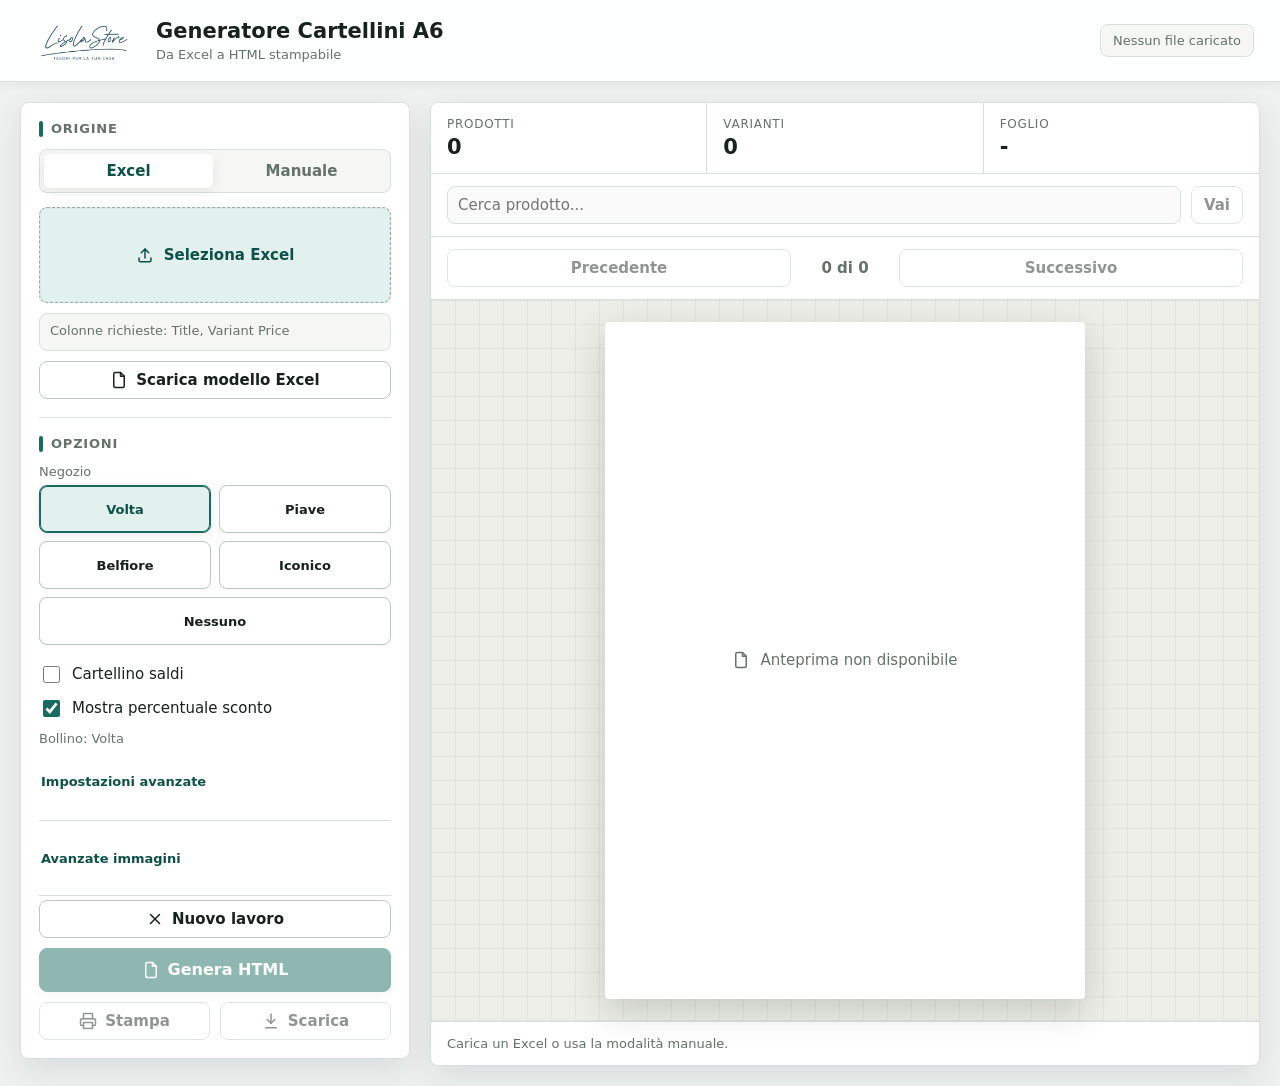
==== webapp/index.html @ 7784a55b "Add files via upload" ====
<!doctype html>
<html lang="it">
<head>
  <meta charset="utf-8">
  <meta name="viewport" content="width=device-width, initial-scale=1">
  <title>Generatore Cartellini A6</title>
  <link rel="stylesheet" href="styles.css">
  <script defer src="vendor/xlsx.full.min.js"></script>
  <script defer src="app.js"></script>
</head>
<body>
  <svg aria-hidden="true" class="icon-sprite">
    <symbol id="icon-file" viewBox="0 0 24 24">
      <path d="M14 2H7a2 2 0 0 0-2 2v16a2 2 0 0 0 2 2h10a2 2 0 0 0 2-2V7z"></path>
      <path d="M14 2v5h5"></path>
    </symbol>
    <symbol id="icon-upload" viewBox="0 0 24 24">
      <path d="M12 16V4"></path>
      <path d="m7 9 5-5 5 5"></path>
      <path d="M20 16v3a2 2 0 0 1-2 2H6a2 2 0 0 1-2-2v-3"></path>
    </symbol>
    <symbol id="icon-printer" viewBox="0 0 24 24">
      <path d="M6 9V2h12v7"></path>
      <path d="M6 18H4a2 2 0 0 1-2-2v-5a2 2 0 0 1 2-2h16a2 2 0 0 1 2 2v5a2 2 0 0 1-2 2h-2"></path>
      <path d="M6 14h12v8H6z"></path>
    </symbol>
    <symbol id="icon-download" viewBox="0 0 24 24">
      <path d="M12 3v12"></path>
      <path d="m7 10 5 5 5-5"></path>
      <path d="M5 21h14"></path>
    </symbol>
    <symbol id="icon-image" viewBox="0 0 24 24">
      <rect x="3" y="3" width="18" height="18" rx="2"></rect>
      <circle cx="8.5" cy="8.5" r="1.5"></circle>
      <path d="m21 15-5-5L5 21"></path>
    </symbol>
    <symbol id="icon-x" viewBox="0 0 24 24">
      <path d="M18 6 6 18"></path>
      <path d="m6 6 12 12"></path>
    </symbol>
    <symbol id="icon-plus" viewBox="0 0 24 24">
      <path d="M12 5v14"></path>
      <path d="M5 12h14"></path>
    </symbol>
    <symbol id="icon-trash" viewBox="0 0 24 24">
      <path d="M3 6h18"></path>
      <path d="M8 6V4h8v2"></path>
      <path d="M19 6l-1 15H6L5 6"></path>
      <path d="M10 11v6"></path>
      <path d="M14 11v6"></path>
    </symbol>
  </svg>

  <header class="app-header">
    <div class="brand">
      <img class="brand-image" src="../assets/images/logo_lisolastore.png" alt="" onerror="this.hidden=true">
      <div>
        <h1>Generatore Cartellini A6</h1>
        <p>Da Excel a HTML stampabile</p>
      </div>
    </div>
    <div class="header-status" id="headerStatus">Nessun file caricato</div>
  </header>

  <main class="workspace">
    <section class="controls-panel" aria-label="Controlli generatore">
      <div class="control-section">
        <h2>Origine</h2>
        <div class="mode-switch" role="group" aria-label="Origine dati">
          <button class="mode-button is-active" id="sourceExcelBtn" type="button">Excel</button>
          <button class="mode-button" id="sourceManualBtn" type="button">Manuale</button>
        </div>

        <div class="mode-panel" id="excelSection">
          <label class="dropzone" id="dropzone">
            <input id="excelInput" type="file" accept=".xlsx,.xls" hidden>
            <svg class="icon"><use href="#icon-upload"></use></svg>
            <span>Seleziona Excel</span>
          </label>
          <div class="file-meta" id="fileMeta">Colonne richieste: Title, Variant Price</div>
          <button class="button secondary full" id="templateBtn" type="button">
            <svg class="icon"><use href="#icon-file"></use></svg>
            <span>Scarica modello Excel</span>
          </button>
        </div>

        <div class="mode-panel is-hidden" id="manualSection">
          <div class="manual-products" id="manualProducts" aria-label="Cartellini manuali"></div>
          <button class="button secondary full" id="addManualProduct" type="button">
            <svg class="icon"><use href="#icon-plus"></use></svg>
            <span>Aggiungi cartellino</span>
          </button>
        </div>
      </div>

      <div class="control-section">
        <h2>Opzioni</h2>
        <label class="field">
          <span>Negozio</span>
          <div class="store-picker" id="storePicker" role="group" aria-label="Negozio">
            <button class="store-button" type="button" data-store="volta">Volta</button>
            <button class="store-button" type="button" data-store="piave">Piave</button>
            <button class="store-button" type="button" data-store="belfiore">Belfiore</button>
            <button class="store-button" type="button" data-store="iconico">Iconico</button>
            <button class="store-button" type="button" data-store="none">Nessuno</button>
          </div>
          <select id="storeSelect" class="hidden-select" aria-hidden="true" tabindex="-1">
            <option value="volta">Volta</option>
            <option value="piave">Piave</option>
            <option value="belfiore">Belfiore</option>
            <option value="iconico">Iconico</option>
            <option value="none">Nessuno</option>
          </select>
        </label>
        <label class="check-row">
          <input id="saleMode" type="checkbox">
          <span>Cartellino saldi</span>
        </label>
        <div class="sale-banner">SALDI ATTIVI</div>
        <label class="check-row">
          <input id="discountPercent" type="checkbox" checked>
          <span>Mostra percentuale sconto</span>
        </label>
        <div class="logo-name" id="storeBadgeName">Bollino automatico</div>
        <details class="advanced-details">
          <summary>Impostazioni avanzate</summary>
          <label class="field">
            <span>Ordine varianti</span>
            <select id="orderSelect">
              <option value="desc">Decrescente</option>
              <option value="asc">Crescente</option>
            </select>
          </label>
          <label class="check-row">
            <input id="logoOnly" type="checkbox">
            <span>Modalita solo loghi</span>
          </label>
        </details>
      </div>

      <details class="control-section advanced-details">
        <summary>Avanzate immagini</summary>
        <label class="field">
          <span>Logo sinistra</span>
          <select id="leftLogoPreset"></select>
        </label>
        <div class="logo-row">
          <input id="leftLogoInput" type="file" accept="image/*" hidden>
          <button class="button secondary" id="leftLogoBtn" type="button">
            <svg class="icon"><use href="#icon-image"></use></svg>
            <span>Carica logo</span>
          </button>
          <button class="icon-button" id="clearLeftLogo" type="button" aria-label="Rimuovi logo sinistra">
            <svg class="icon"><use href="#icon-x"></use></svg>
          </button>
        </div>
        <div class="logo-name" id="leftLogoName">Non selezionato</div>

        <label class="field field-spaced">
          <span>Bollino destra</span>
          <select id="rightLogoPreset"></select>
        </label>
        <div class="logo-row">
          <input id="rightLogoInput" type="file" accept="image/*" hidden>
          <button class="button secondary" id="rightLogoBtn" type="button">
            <svg class="icon"><use href="#icon-image"></use></svg>
            <span>Carica bollino</span>
          </button>
          <button class="icon-button" id="clearRightLogo" type="button" aria-label="Rimuovi logo destra">
            <svg class="icon"><use href="#icon-x"></use></svg>
          </button>
        </div>
        <div class="logo-name" id="rightLogoName">Non selezionato</div>
      </details>

      <div class="actions">
        <button class="button secondary full" id="resetBtn" type="button">
          <svg class="icon"><use href="#icon-x"></use></svg>
          <span>Nuovo lavoro</span>
        </button>
        <button class="button primary full" id="generateBtn" type="button" disabled>
          <svg class="icon"><use href="#icon-file"></use></svg>
          <span>Genera HTML</span>
        </button>
        <div class="action-grid">
          <button class="button secondary" id="printBtn" type="button" disabled>
            <svg class="icon"><use href="#icon-printer"></use></svg>
            <span>Stampa</span>
          </button>
          <button class="button secondary" id="downloadBtn" type="button" disabled>
            <svg class="icon"><use href="#icon-download"></use></svg>
            <span>Scarica</span>
          </button>
        </div>
      </div>
    </section>

    <section class="preview-panel" aria-label="Anteprima cartellino">
      <div class="summary-bar">
        <div>
          <span class="metric-label">Prodotti</span>
          <strong id="productsCount">0</strong>
        </div>
        <div>
          <span class="metric-label">Varianti</span>
          <strong id="variantsCount">0</strong>
        </div>
        <div>
          <span class="metric-label">Foglio</span>
          <strong id="sheetName">-</strong>
        </div>
      </div>

      <div class="preview-search" aria-label="Cerca prodotto in anteprima">
        <input id="previewSearch" type="text" autocomplete="off" placeholder="Cerca prodotto...">
        <button class="button secondary" id="previewSearchBtn" type="button">Vai</button>
      </div>

      <div class="preview-nav" aria-label="Navigazione anteprima">
        <button class="button secondary" id="previewPrev" type="button" disabled>Precedente</button>
        <span class="preview-counter" id="previewCounter">0 di 0</span>
        <button class="button secondary" id="previewNext" type="button" disabled>Successivo</button>
      </div>

      <div class="preview-stage">
        <iframe id="previewFrame" title="Anteprima primo cartellino"></iframe>
        <div class="empty-preview" id="emptyPreview">
          <svg class="icon"><use href="#icon-file"></use></svg>
          <span>Anteprima non disponibile</span>
        </div>
      </div>

      <div class="status-line" id="statusLine">Carica un Excel o usa la modalità manuale.</div>
    </section>
  </main>
</body>
</html>
---- webapp/styles.css ----
:root {
  color-scheme: light;
  --bg: #eef1f0;
  --surface: #ffffff;
  --surface-soft: #f6f7f5;
  --border: #d9dfdc;
  --border-strong: #bdc8c3;
  --text: #17211d;
  --muted: #65716b;
  --accent: #176b60;
  --accent-strong: #0d5148;
  --accent-soft: #e2f1ed;
  --accent-line: #94c4ba;
  --danger: #c0354b;
  --danger-strong: #98253a;
  --danger-soft: #fff0f3;
  --warning: #9f4a20;
  --shadow: 0 12px 32px rgba(23, 33, 29, .09);
  --shadow-soft: 0 4px 14px rgba(23, 33, 29, .07);
}

* {
  box-sizing: border-box;
}

html,
body {
  margin: 0;
  min-height: 100%;
}

body {
  background: var(--bg);
  color: var(--text);
  font-family: Inter, "Segoe UI", system-ui, -apple-system, BlinkMacSystemFont, sans-serif;
  font-size: 15px;
}

button,
input,
select {
  font: inherit;
}

.icon-sprite {
  display: none;
}

.icon {
  width: 18px;
  height: 18px;
  flex: 0 0 auto;
  fill: none;
  stroke: currentColor;
  stroke-width: 2;
  stroke-linecap: round;
  stroke-linejoin: round;
}

.app-header {
  position: sticky;
  top: 0;
  z-index: 20;
  display: flex;
  align-items: center;
  justify-content: space-between;
  gap: 20px;
  min-height: 82px;
  padding: 14px 26px;
  border-bottom: 1px solid var(--border);
  background: rgba(255, 255, 255, .94);
  backdrop-filter: blur(10px);
  box-shadow: 0 2px 10px rgba(23, 33, 29, .05);
}

.brand {
  display: flex;
  align-items: center;
  gap: 14px;
  min-width: 0;
}

.brand-image {
  width: 116px;
  height: 48px;
  object-fit: contain;
  flex: 0 0 auto;
}

.brand h1 {
  margin: 0;
  font-size: 21px;
  line-height: 1.15;
  font-weight: 800;
}

.brand p {
  margin: 3px 0 0;
  color: var(--muted);
  font-size: 13px;
}

.header-status {
  min-height: 32px;
  max-width: 420px;
  padding: 8px 12px;
  border: 1px solid var(--border);
  border-radius: 8px;
  background: var(--surface-soft);
  color: var(--muted);
  font-size: 13px;
  overflow: hidden;
  text-overflow: ellipsis;
  white-space: nowrap;
}

.workspace {
  display: grid;
  grid-template-columns: minmax(320px, 390px) minmax(0, 1fr);
  gap: 20px;
  max-width: 1460px;
  margin: 0 auto;
  padding: 20px;
}

.controls-panel,
.preview-panel {
  background: var(--surface);
  border: 1px solid var(--border);
  border-radius: 8px;
  box-shadow: var(--shadow);
}

.controls-panel {
  padding: 18px;
  align-self: start;
  position: sticky;
  top: 102px;
}

.preview-panel {
  min-width: 0;
  overflow: hidden;
}

.control-section {
  padding-bottom: 18px;
  margin-bottom: 18px;
  border-bottom: 1px solid var(--border);
}

.control-section:last-of-type {
  margin-bottom: 0;
}

.control-section h2 {
  display: flex;
  align-items: center;
  gap: 8px;
  margin: 0 0 12px;
  font-size: 13px;
  line-height: 1.2;
  text-transform: uppercase;
  letter-spacing: .06em;
  color: var(--muted);
}

.control-section h2::before {
  content: "";
  width: 4px;
  height: 16px;
  border-radius: 2px;
  background: var(--accent);
}

.advanced-details {
  margin-top: 12px;
}

.control-section.advanced-details {
  padding-bottom: 16px;
}

.advanced-details summary {
  min-height: 40px;
  display: flex;
  align-items: center;
  color: var(--accent-strong);
  cursor: pointer;
  font-size: 13px;
  font-weight: 800;
  list-style-position: inside;
  padding: 0 2px;
}

.advanced-details[open] summary {
  margin-bottom: 10px;
}

.mode-switch {
  display: grid;
  grid-template-columns: 1fr 1fr;
  gap: 4px;
  min-height: 44px;
  margin-bottom: 14px;
  padding: 4px;
  border: 1px solid var(--border);
  border-radius: 8px;
  background: var(--surface-soft);
}

.mode-button {
  border: 0;
  border-radius: 6px;
  background: transparent;
  color: var(--muted);
  cursor: pointer;
  font-weight: 800;
}

.mode-button.is-active {
  background: #fff;
  color: var(--accent-strong);
  box-shadow: var(--shadow-soft);
}

.mode-panel.is-hidden {
  display: none;
}

.dropzone {
  display: flex;
  align-items: center;
  justify-content: center;
  gap: 10px;
  min-height: 96px;
  width: 100%;
  border: 1px dashed #95aaa1;
  border-radius: 8px;
  background: var(--accent-soft);
  color: var(--accent-strong);
  cursor: pointer;
  font-weight: 700;
  box-shadow: inset 0 0 0 1px rgba(23, 107, 96, .06);
}

.dropzone.is-dragover {
  border-color: var(--accent);
  background: #dceee8;
}

.file-meta,
.logo-name,
.status-line {
  color: var(--muted);
  font-size: 13px;
  line-height: 1.35;
}

.file-meta {
  min-height: 38px;
  margin: 10px 0;
  overflow-wrap: anywhere;
  padding: 8px 10px;
  border: 1px solid var(--border);
  border-radius: 8px;
  background: var(--surface-soft);
}

.field {
  display: grid;
  gap: 6px;
  margin-bottom: 12px;
  color: var(--muted);
  font-size: 13px;
}

.field-spaced {
  margin-top: 14px;
}

select,
.field input,
.manual-field input {
  width: 100%;
  min-height: 38px;
  border: 1px solid var(--border-strong);
  border-radius: 8px;
  background: #fff;
  color: var(--text);
  padding: 7px 10px;
}

.field input::placeholder,
.manual-field input::placeholder {
  color: #9aa39d;
}

.hidden-select {
  display: none;
}

.store-picker {
  display: grid;
  grid-template-columns: repeat(2, minmax(0, 1fr));
  gap: 8px;
}

.store-button {
  min-height: 48px;
  border: 1px solid var(--border-strong);
  border-radius: 8px;
  background: #fff;
  color: var(--text);
  cursor: pointer;
  font-weight: 800;
  box-shadow: 0 1px 0 rgba(23, 33, 29, .04);
}

.store-button.is-active {
  border-color: var(--accent);
  background: var(--accent-soft);
  color: var(--accent-strong);
  box-shadow: inset 0 0 0 1px var(--accent), var(--shadow-soft);
}

body.sale-active .store-button.is-active {
  border-color: var(--danger);
  background: var(--danger-soft);
  color: var(--danger-strong);
  box-shadow: inset 0 0 0 1px var(--danger), var(--shadow-soft);
}

.store-button[data-store="none"] {
  grid-column: 1 / -1;
}

.manual-products {
  display: grid;
  gap: 12px;
  margin-bottom: 12px;
}

.manual-product-card {
  display: grid;
  gap: 10px;
  padding: 12px;
  border: 1px solid var(--border);
  border-radius: 8px;
  background: #fff;
  box-shadow: 0 1px 0 rgba(23, 33, 29, .04);
}

.manual-product-card.has-errors {
  border-color: #c43d3d;
}

.manual-product-head {
  display: flex;
  align-items: center;
  justify-content: space-between;
  gap: 8px;
}

.manual-product-title {
  font-size: 12px;
  font-weight: 800;
  color: var(--muted);
  text-transform: uppercase;
  letter-spacing: .05em;
}

.manual-product-actions {
  display: flex;
  gap: 6px;
  flex: 0 0 auto;
}

.manual-variants {
  display: grid;
  gap: 8px;
}

.manual-variant-row {
  display: grid;
  grid-template-columns: minmax(0, 1.2fr) minmax(76px, .8fr) minmax(76px, .8fr) 38px;
  gap: 8px;
  align-items: end;
  padding: 10px;
  border: 1px solid var(--border);
  border-radius: 8px;
  background: var(--surface-soft);
}

.manual-variant-row.has-errors {
  border-color: var(--danger);
  background: var(--danger-soft);
}

.manual-field {
  display: grid;
  gap: 5px;
  min-width: 0;
  color: var(--muted);
  font-size: 12px;
}

.manual-field span {
  overflow: hidden;
  text-overflow: ellipsis;
  white-space: nowrap;
}

.manual-error,
.manual-variant-error {
  display: none;
  color: var(--danger-strong);
  font-size: 12px;
  line-height: 1.25;
}

.manual-error.is-visible,
.manual-variant-error.is-visible {
  display: block;
}

.manual-variant-error {
  grid-column: 1 / -1;
}

.field input.is-invalid,
.manual-field input.is-invalid {
  border-color: var(--danger);
  background: var(--danger-soft);
  box-shadow: inset 0 0 0 1px rgba(192, 53, 75, .35);
}

.sale-banner {
  display: none;
  align-items: center;
  justify-content: center;
  min-height: 36px;
  margin: 8px 0;
  border: 1px solid var(--danger);
  border-radius: 8px;
  background: var(--danger-soft);
  color: var(--danger-strong);
  font-size: 13px;
  font-weight: 900;
  letter-spacing: .08em;
}

body.sale-active .sale-banner {
  display: flex;
}

.check-row {
  display: flex;
  align-items: center;
  gap: 9px;
  min-height: 34px;
  cursor: pointer;
}

.check-row input {
  width: 17px;
  height: 17px;
  accent-color: var(--accent);
}

.logo-row {
  display: grid;
  grid-template-columns: minmax(0, 1fr) 38px;
  gap: 8px;
  margin-top: 8px;
}

.logo-name {
  min-height: 22px;
  padding: 5px 0 2px;
  overflow: hidden;
  text-overflow: ellipsis;
  white-space: nowrap;
}

.button,
.icon-button {
  display: inline-flex;
  align-items: center;
  justify-content: center;
  gap: 8px;
  min-height: 38px;
  border: 1px solid transparent;
  border-radius: 8px;
  padding: 8px 12px;
  cursor: pointer;
  font-weight: 700;
  transition: background-color .12s ease, border-color .12s ease, color .12s ease, box-shadow .12s ease;
}

.button:disabled,
.icon-button:disabled {
  cursor: not-allowed;
  opacity: .48;
}

.button.primary {
  background: var(--accent);
  border-color: var(--accent);
  color: #fff;
  min-height: 44px;
  font-size: 16px;
  box-shadow: var(--shadow-soft);
}

.button.primary:hover:not(:disabled) {
  background: var(--accent-strong);
}

body.sale-active .button.primary {
  background: var(--danger);
  border-color: var(--danger);
}

body.sale-active .button.primary:hover:not(:disabled) {
  background: var(--danger-strong);
}

.button.secondary,
.icon-button {
  background: #fff;
  border-color: var(--border-strong);
  color: var(--text);
}

.button.secondary:hover:not(:disabled),
.icon-button:hover:not(:disabled) {
  background: var(--surface-soft);
}

.button.full {
  width: 100%;
}

.actions {
  display: grid;
  gap: 10px;
  padding-top: 4px;
}

.action-grid {
  display: grid;
  grid-template-columns: 1fr 1fr;
  gap: 10px;
}

.preview-search {
  display: grid;
  grid-template-columns: minmax(0, 1fr) auto;
  gap: 10px;
  padding: 12px 16px;
  border-bottom: 1px solid var(--border);
  background: var(--surface);
}

.preview-search input {
  width: 100%;
  min-height: 38px;
  border: 1px solid var(--border);
  border-radius: 8px;
  padding: 7px 10px;
}

.preview-nav {
  display: grid;
  grid-template-columns: 1fr auto 1fr;
  align-items: center;
  gap: 10px;
  padding: 12px 16px;
  border-bottom: 1px solid var(--border);
  background: var(--surface);
}

.preview-counter {
  min-width: 88px;
  text-align: center;
  color: var(--muted);
  font-weight: 800;
}

.summary-bar {
  display: grid;
  grid-template-columns: repeat(3, minmax(0, 1fr));
  gap: 1px;
  background: var(--border);
  border-bottom: 1px solid var(--border);
}

.summary-bar > div {
  min-width: 0;
  padding: 14px 16px;
  background: var(--surface);
}

.metric-label {
  display: block;
  margin-bottom: 4px;
  color: var(--muted);
  font-size: 12px;
  text-transform: uppercase;
  letter-spacing: .06em;
}

.summary-bar strong {
  display: block;
  min-width: 0;
  overflow: hidden;
  text-overflow: ellipsis;
  white-space: nowrap;
  font-size: 21px;
}

.preview-stage {
  position: relative;
  min-height: 690px;
  padding: 22px;
  background:
    linear-gradient(90deg, rgba(31, 36, 33, .05) 1px, transparent 1px),
    linear-gradient(rgba(31, 36, 33, .05) 1px, transparent 1px),
    #eceee7;
  background-size: 24px 24px;
}

#previewFrame {
  display: block;
  width: min(100%, 480px);
  aspect-ratio: 105 / 148;
  height: auto;
  margin: 0 auto;
  border: 0;
  border-radius: 4px;
  background: #fff;
  box-shadow: 0 12px 35px rgba(32, 36, 33, .18);
}

.empty-preview {
  position: absolute;
  inset: 22px;
  display: flex;
  align-items: center;
  justify-content: center;
  gap: 10px;
  color: var(--muted);
  pointer-events: none;
}

.empty-preview.is-hidden {
  display: none;
}

.status-line {
  min-height: 44px;
  padding: 13px 16px;
  border-top: 1px solid var(--border);
  background: var(--surface);
  overflow-wrap: anywhere;
}

.status-line.is-error {
  color: var(--warning);
}

@media (max-width: 940px) {
  .app-header {
    align-items: flex-start;
    flex-direction: column;
  }

  .header-status {
    width: 100%;
    max-width: none;
  }

  .workspace {
    grid-template-columns: 1fr;
  }

  .controls-panel {
    position: static;
  }

  .preview-stage {
    min-height: 560px;
  }
}

@media (max-width: 560px) {
  .app-header,
  .workspace {
    padding-left: 12px;
    padding-right: 12px;
  }

  .brand-image {
    width: 64px;
  }

  .summary-bar {
    grid-template-columns: 1fr;
  }

  .manual-variant-row {
    grid-template-columns: 1fr 1fr 38px;
  }

  .manual-field:first-child {
    grid-column: 1 / -1;
  }

  .preview-stage {
    min-height: 480px;
    padding: 14px;
  }

  .empty-preview {
    inset: 14px;
  }
}
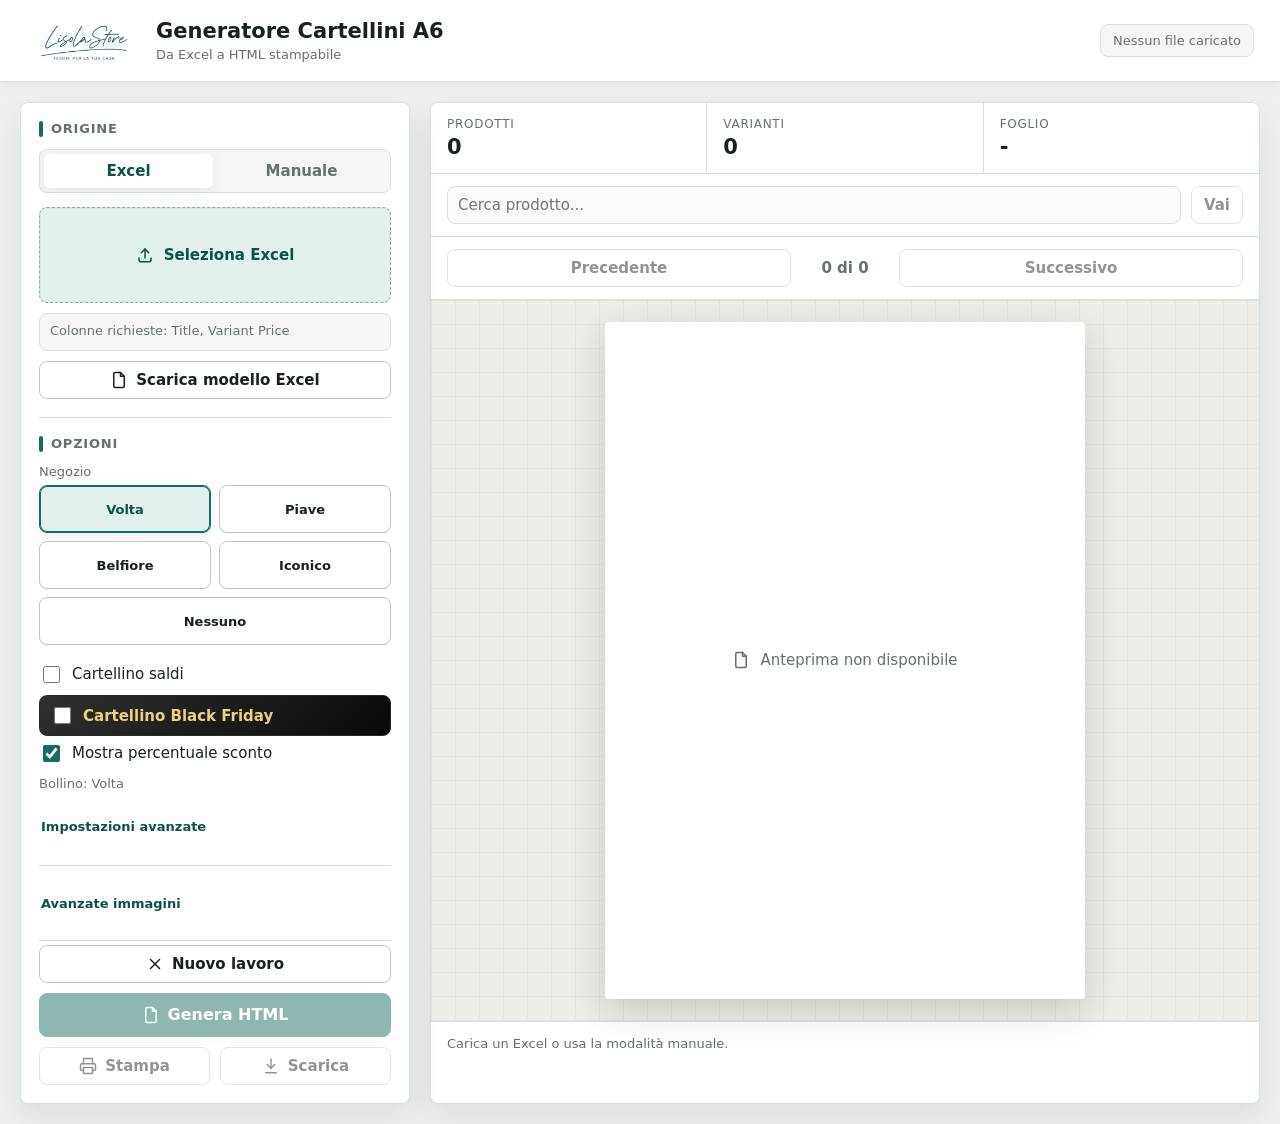
==== commit bde0670e: "Add files via upload" ====
--- a/webapp/index.html
+++ b/webapp/index.html
@@ -78,6 +78,18 @@
             <span>Seleziona Excel</span>
           </label>
           <div class="file-meta" id="fileMeta">Colonne richieste: Title, Variant Price</div>
+          <div class="stock-filter-panel is-hidden" id="stockFilterPanel" aria-live="polite">
+            <div class="stock-filter-summary" id="stockFilterSummary"></div>
+            <div class="stock-filter-column" id="stockFilterColumn"></div>
+            <details class="stock-excluded-details" id="stockExcludedDetails">
+              <summary>Prodotti esclusi</summary>
+              <ul class="stock-excluded-list" id="stockExcludedList"></ul>
+              <button class="button secondary full" id="downloadExcludedBtn" type="button">
+                <svg class="icon"><use href="#icon-download"></use></svg>
+                <span>Scarica lista esclusi</span>
+              </button>
+            </details>
+          </div>
           <button class="button secondary full" id="templateBtn" type="button">
             <svg class="icon"><use href="#icon-file"></use></svg>
             <span>Scarica modello Excel</span>
@@ -117,6 +129,11 @@
           <span>Cartellino saldi</span>
         </label>
         <div class="sale-banner">SALDI ATTIVI</div>
+        <label class="check-row black-friday-toggle">
+          <input id="blackFridayMode" type="checkbox">
+          <span>Cartellino Black Friday</span>
+        </label>
+        <div class="black-friday-banner">BLACK FRIDAY ATTIVO</div>
         <label class="check-row">
           <input id="discountPercent" type="checkbox" checked>
           <span>Mostra percentuale sconto</span>
@@ -133,7 +150,7 @@
           </label>
           <label class="check-row">
             <input id="logoOnly" type="checkbox">
-            <span>Modalita solo loghi</span>
+            <span>Modalita solo loghi (dati non richiesti)</span>
           </label>
         </details>
       </div>
--- a/webapp/styles.css
+++ b/webapp/styles.css
@@ -267,6 +267,59 @@
   background: var(--surface-soft);
 }
 
+.stock-filter-panel {
+  display: grid;
+  gap: 8px;
+  margin: 0 0 10px;
+  padding: 10px;
+  border: 1px solid var(--accent-line);
+  border-radius: 8px;
+  background: var(--accent-soft);
+  color: var(--accent-strong);
+  font-size: 13px;
+  line-height: 1.35;
+}
+
+.stock-filter-panel.is-hidden {
+  display: none;
+}
+
+.stock-filter-summary {
+  font-weight: 800;
+}
+
+.stock-filter-column {
+  color: var(--muted);
+  overflow-wrap: anywhere;
+}
+
+.stock-excluded-details {
+  margin-top: 2px;
+}
+
+.stock-excluded-details summary {
+  min-height: 32px;
+  display: flex;
+  align-items: center;
+  cursor: pointer;
+  font-weight: 800;
+  list-style-position: inside;
+}
+
+.stock-excluded-list {
+  display: grid;
+  gap: 5px;
+  max-height: 170px;
+  margin: 0 0 10px;
+  padding: 0 0 0 18px;
+  overflow: auto;
+  color: var(--text);
+}
+
+.stock-excluded-list li {
+  overflow-wrap: anywhere;
+}
+
 .field {
   display: grid;
   gap: 6px;
@@ -451,6 +504,39 @@
 }
 
 body.sale-active .sale-banner {
+  display: flex;
+}
+
+.black-friday-toggle {
+  margin-top: 4px;
+  padding: 8px 10px;
+  border: 1px solid #282828;
+  border-radius: 8px;
+  background: linear-gradient(135deg, #303030, #090909);
+  color: #ecd27b;
+  font-weight: 900;
+}
+
+.black-friday-toggle input {
+  accent-color: #d5b657;
+}
+
+.black-friday-banner {
+  display: none;
+  align-items: center;
+  justify-content: center;
+  min-height: 36px;
+  margin: 8px 0;
+  border: 1px solid #b8963f;
+  border-radius: 8px;
+  background: #111;
+  color: #ecd27b;
+  font-size: 13px;
+  font-weight: 900;
+  letter-spacing: .08em;
+}
+
+body.black-friday-active .black-friday-banner {
   display: flex;
 }
 
@@ -524,6 +610,16 @@
 
 body.sale-active .button.primary:hover:not(:disabled) {
   background: var(--danger-strong);
+}
+
+body.black-friday-active .button.primary {
+  background: #111;
+  border-color: #111;
+  color: #ecd27b;
+}
+
+body.black-friday-active .button.primary:hover:not(:disabled) {
+  background: #2b2b2b;
 }
 
 .button.secondary,
